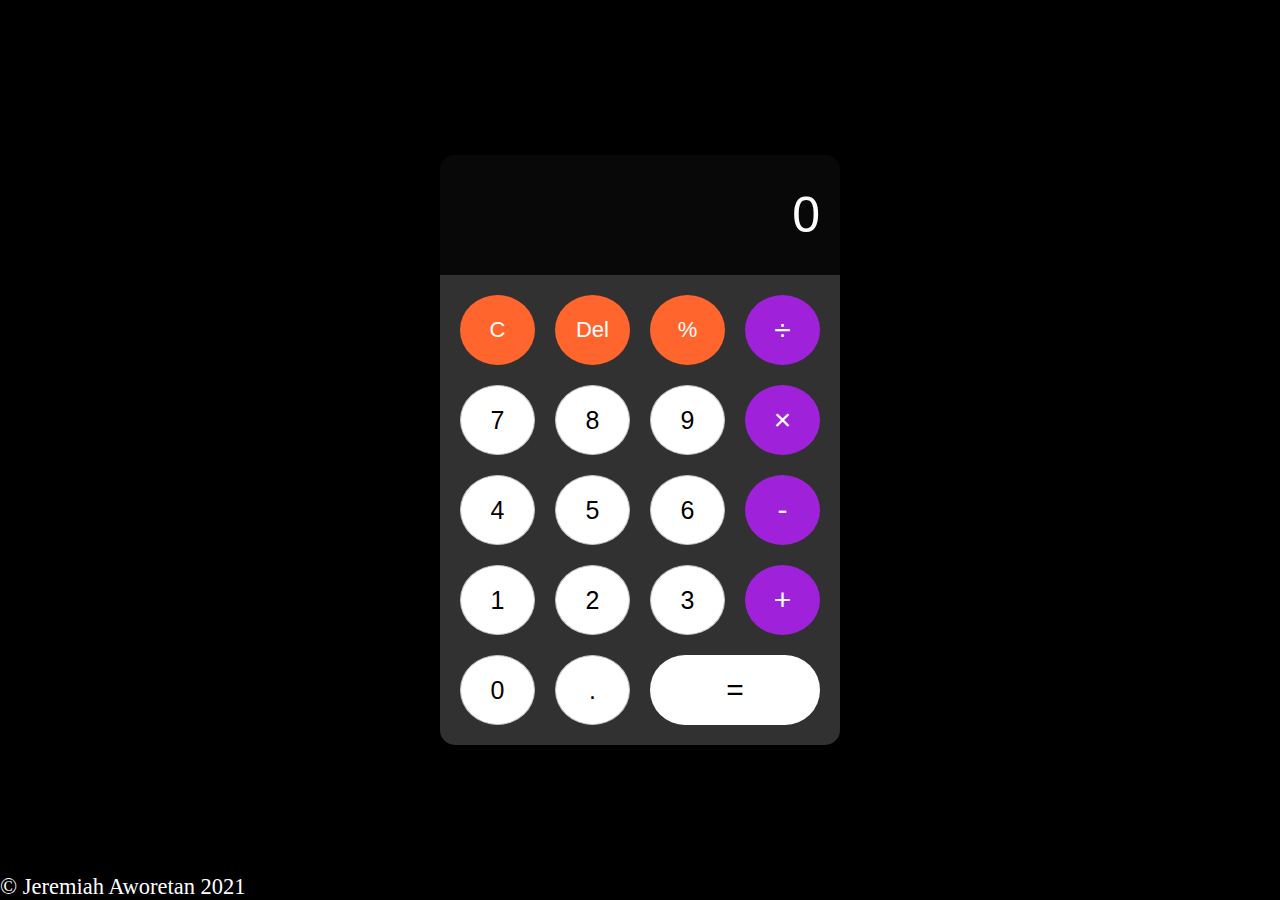
==== index.html @ 485406ac "new buttons and updated design" ====
<!DOCTYPE html>
<html lang="en" dir="ltr">
  <head>
    <meta charset="utf-8">
    <title>Simple Calculator App</title>
    <link rel="stylesheet" href="style.css">
  </head>
  <body>
    <div class="calculator">
      <div id="calculator-screen"><input type="text" class="calculator-screen" value="0" disabled></div>
      <div class="calculator-keys">
        <button type="button" class="all-clear orange-button" value="all-clear">C</button>
        <button type="button" class="delete orange-button" value="+">Del</button>
        <button type="button" class="operator orange-button" value="%">%</button>
        <button type="button" class="operator" value="/">&divide;</button>
        <button type="button" value="7">7</button>
        <button type="button" value="8">8</button>
        <button type="button" value="9">9</button>
        <button type="button" class="operator" value="*">&times;</button>
        <button type="button" value="4">4</button>
        <button type="button" value="5">5</button>
        <button type="button" value="6">6</button>
        <button type="button" class="operator" value="-">-</button>
        <button type="button" value="1">1</button>
        <button type="button" value="2">2</button>
        <button type="button" value="3">3</button>
        <button type="button" class="operator" value="+">+</button>
        <button type="button" value="0">0</button>
        <button type="button" class="decimal" value=".">.</button>
        <button type="button" class="operator equal-sign" value="=">=</button>
      </div>
    </div>
    <div class="copyright">
      &copy; <a href="github.com/jeremyetan" title="Github Profile">Jeremiah Aworetan</a>  2021
    </div>
    <script type="text/javascript" src="script.js"></script>
  </body>
</html>
---- style.css ----
html {
  font-size: 62.5%;
  box-sizing: border-box;
  height: 100%;
}

*, *::before, *::after {
  margin: 0;
  padding: 0;
  box-sizing: inherit;
}

body {
  background: linear-gradient(rgba(0, 0, 0, .9), rgba(0, 0, 0, .9)), url("https://t3.ftcdn.net/jpg/02/58/94/74/240_F_258947425_FdwXFXX5zxm5hqOi3vtZgpYJ7vbqqGHw.jpg");
  background-repeat: repeat;
  background-position: center;
  background-size: 100% 100%;
  background-color: black;
}

.calculator {
  border: 1px transparent rgb(133, 123, 123);
  border-radius: 15px;
  position: absolute;
  top: 50%;
  left: 50%;
  transform: translate(-50%, -50%); /* used to select horizontal and vertical direction/coordinates */
  width: 400px;
  max-width: fit-content; /* resizes as your browser window resizes */
  box-shadow: rgba(0, 0, 0, 1) 0px 54px 55px, rgba(0, 0, 0, 0.12) 0px -12px 30px, rgba(0, 0, 0, 0.12) 0px 4px 6px, rgba(0, 0, 0, 0.17) 0px 12px 13px, rgba(0, 0, 0, 0.09) 0px -3px 5px;
  background-color: rgb(49, 49, 49);
}

.calculator-screen {
  width: 100%;
  height: 120px;
  font-size: 5rem;
  border: none;
  background-color: #000000d2;
  color: white;
  text-align: right;
  padding-right: 20px;
  padding-left: 10px;
}

.calculator-keys {
  display: grid;
  grid-template-columns: 1fr 1fr 1fr 1fr; /*you can use the 'repeat' keyword - repeat(4, 1fr); */
  grid-gap: 20px 20px; /*grid-gap: grid-row-gap grid-column-gap; */
  padding: 20px;
}

.operator {
  color: #fcfdfd;
  background-color: rgb(159, 33, 218);
  border-color: transparent;
  font-size: 3rem;
}

.operator:hover { background-color: rgb(179, 74, 228); } .operator:active { background-color: rgb(159, 33, 218); }

button {
  height: 70px;
  background-color: white;
  border-radius: 50%;
  border: 1px solid #c4c4c4;
  font-size: 2.5rem;
  color: black;
}

button:hover { background-color: rgb(175, 172, 172); } button:active { background-color: white; }

.equal-sign {
  background-color: white;
  border-color: transparent;
  border-radius: 50px;
  color: black;
  width: 100%;
  grid-area: 5 / 3 / 6 / 5; /*grid-area: grid-row-start / grid-column-start / grid-row-end / grid-column-end; */
}

.equal-sign:hover { background-color: rgb(175, 172, 172); } .equal-sign:active { background-color: white; }

a {
  text-decoration: none;
  color: white;
}

a:hover {
  text-decoration: underline;
  color: rgb(187, 187, 255);
}

a:active { text-decoration: none; } a:visited { color: white }

.orange-button {
  background-color: rgb(255, 101, 45);
  border-color: transparent;
  color: white;
  font-size: 2.2rem;
}

.orange-button:hover { background-color: rgb(252, 138, 101); } .orange-button:active { background-color: rgb(255, 101, 45); }

.copyright {
  font-size: 2.5vmin;
  position: absolute;
  bottom: 0;
  color: white;
  width: 100%;
}
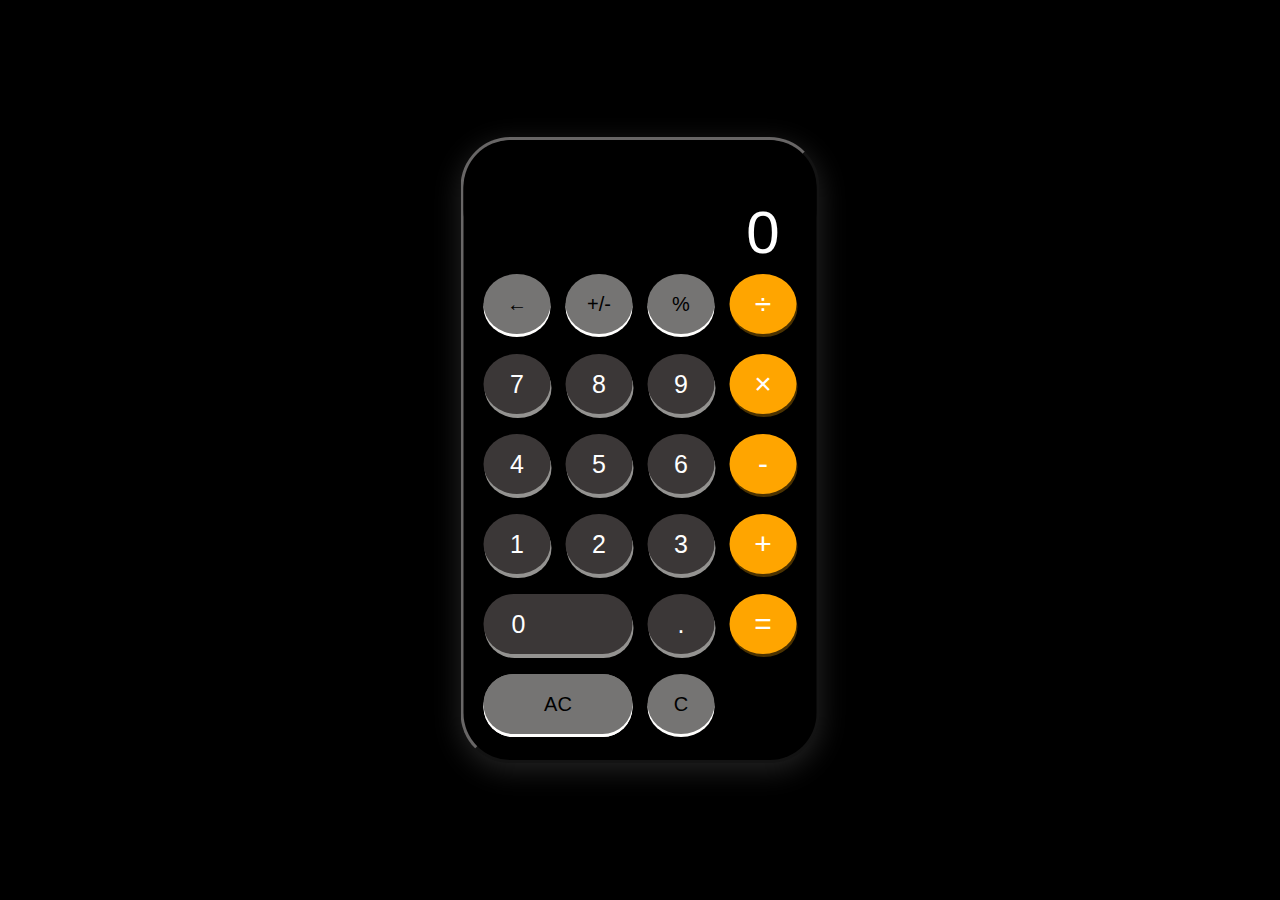
==== commit 500fa4db: "renamed the clear class to clear-screen" ====
--- a/index.html
+++ b/index.html
@@ -9,9 +9,10 @@
     <div class="calculator">
       <div id="calculator-screen"><input type="text" class="calculator-screen" value="0" disabled></div>
       <div class="calculator-keys">
-        <button type="button" class="all-clear orange-button" value="all-clear">C</button>
-        <button type="button" class="delete orange-button" value="+">Del</button>
-        <button type="button" class="operator orange-button" value="%">%</button>
+        <button type="button" class="delete top-row-button">&larr;</button>
+        <button type="button" class="all-clear top-row-button" value="all-clear">AC</button>
+        <button type="button" class="plus-minus top-row-button" value="plus-minus">+/-</button>
+        <button type="button" class="operator top-row-button" value="%">%</button>
         <button type="button" class="operator" value="/">&divide;</button>
         <button type="button" value="7">7</button>
         <button type="button" value="8">8</button>
@@ -25,13 +26,12 @@
         <button type="button" value="2">2</button>
         <button type="button" value="3">3</button>
         <button type="button" class="operator" value="+">+</button>
-        <button type="button" value="0">0</button>
+        <button type="button" value="0" class="zero-button">0</button>
         <button type="button" class="decimal" value=".">.</button>
         <button type="button" class="operator equal-sign" value="=">=</button>
+        <button type="button" class="all-clear top-row-button" value="all-clear">AC</span></button>
+        <button type="button" class="clear-screen top-row-button" value="clear">C</button>
       </div>
-    </div>
-    <div class="copyright">
-      &copy; <a href="github.com/jeremyetan" title="Github Profile">Jeremiah Aworetan</a>  2021
     </div>
     <script type="text/javascript" src="script.js"></script>
   </body>
--- a/style.css
+++ b/style.css
@@ -2,16 +2,19 @@
   font-size: 62.5%;
   box-sizing: border-box;
   height: 100%;
+  user-select: none;
 }
 
 *, *::before, *::after {
   margin: 0;
   padding: 0;
   box-sizing: inherit;
+  font-family: Arial, Helvetica, sans-serif;
 }
 
 body {
-  background: linear-gradient(rgba(0, 0, 0, .9), rgba(0, 0, 0, .9)), url("https://t3.ftcdn.net/jpg/02/58/94/74/240_F_258947425_FdwXFXX5zxm5hqOi3vtZgpYJ7vbqqGHw.jpg");
+  background: linear-gradient(rgba(0, 0, 0, .9), rgba(0, 0, 0, .95)),
+    url("https://t3.ftcdn.net/jpg/02/58/94/74/240_F_258947425_FdwXFXX5zxm5hqOi3vtZgpYJ7vbqqGHw.jpg");
   background-repeat: repeat;
   background-position: center;
   background-size: 100% 100%;
@@ -19,93 +22,99 @@
 }
 
 .calculator {
-  border: 1px transparent rgb(133, 123, 123);
-  border-radius: 15px;
+  border: 3px outset rgb(104, 102, 102);
+  border-radius: 50px;
   position: absolute;
   top: 50%;
   left: 50%;
-  transform: translate(-50%, -50%); /* used to select horizontal and vertical direction/coordinates */
-  width: 400px;
-  max-width: fit-content; /* resizes as your browser window resizes */
-  box-shadow: rgba(0, 0, 0, 1) 0px 54px 55px, rgba(0, 0, 0, 0.12) 0px -12px 30px, rgba(0, 0, 0, 0.12) 0px 4px 6px, rgba(0, 0, 0, 0.17) 0px 12px 13px, rgba(0, 0, 0, 0.09) 0px -3px 5px;
-  background-color: rgb(49, 49, 49);
+  transform: translate(-50%, -50%);
+  width: 359px;
+  max-width: fit-content;
+  box-shadow: rgba(255, 255, 255, 0.14) 0px 7px 29px 0px;
+  background-color: black;
 }
 
 .calculator-screen {
   width: 100%;
   height: 120px;
-  font-size: 5rem;
   border: none;
-  background-color: #000000d2;
+  border-radius: 50px;
+  background-color: black;
   color: white;
   text-align: right;
-  padding-right: 20px;
-  padding-left: 10px;
+  padding-right: 37px;
+  padding-left: 30px;
+  padding-top: 65px;
+  font-size: 6rem;
+  font-weight: 100;
 }
 
 .calculator-keys {
   display: grid;
-  grid-template-columns: 1fr 1fr 1fr 1fr; /*you can use the 'repeat' keyword - repeat(4, 1fr); */
-  grid-gap: 20px 20px; /*grid-gap: grid-row-gap grid-column-gap; */
+  grid-template-columns: 1fr 1fr 1fr 1fr; /*or repeat(4, 1fr); */
+  /*grid-gap: grid-row-gap grid-column-gap; */
+  grid-gap: 20px 15px;
   padding: 20px;
 }
 
-.operator {
-  color: #fcfdfd;
-  background-color: rgb(159, 33, 218);
-  border-color: transparent;
-  font-size: 3rem;
+button {
+  height: 60px;
+  background-color: rgb(59, 55, 55);
+  border-radius: 50%;
+  border: none;
+  font-size: 2.5rem;
+  color: white;
+  cursor: pointer;
+  transform: translateY(-6px);
+  box-shadow: 1px 4px rgb(148, 147, 145);
 }
 
-.operator:hover { background-color: rgb(179, 74, 228); } .operator:active { background-color: rgb(159, 33, 218); }
-
-button {
-  height: 70px;
-  background-color: white;
-  border-radius: 50%;
-  border: 1px solid #c4c4c4;
-  font-size: 2.5rem;
-  color: black;
+button:hover {
+  background-color: rgb(100, 100, 100);
+  
 }
 
-button:hover { background-color: rgb(175, 172, 172); } button:active { background-color: white; }
-
-.equal-sign {
-  background-color: white;
-  border-color: transparent;
-  border-radius: 50px;
-  color: black;
-  width: 100%;
-  grid-area: 5 / 3 / 6 / 5; /*grid-area: grid-row-start / grid-column-start / grid-row-end / grid-column-end; */
+button:active {
+  background-color: rgb(59, 55, 55);
+  transform: scale(0.95);
+  box-shadow: 0px 0px transparent;
 }
 
-.equal-sign:hover { background-color: rgb(175, 172, 172); } .equal-sign:active { background-color: white; }
-
-a {
-  text-decoration: none;
+.operator {
   color: white;
+  background-color: orange;
+  font-size: 3rem;
+  box-shadow: 1px 3px rgb(75, 50, 1);
 }
 
-a:hover {
-  text-decoration: underline;
-  color: rgb(187, 187, 255);
+.operator:hover { background-color: rgb(207, 135, 0); }
+
+.operator:active { background-color: orange; }
+
+.top-row-button {
+  background-color: rgb(117, 116, 115);
+  color: black;
+  font-size: 2rem;
+  box-shadow: 0px 3px rgb(255, 254, 253);
 }
 
-a:active { text-decoration: none; } a:visited { color: white }
+.top-row-button:hover { background-color: rgb(85, 85, 85); }
 
-.orange-button {
-  background-color: rgb(255, 101, 45);
-  border-color: transparent;
-  color: white;
-  font-size: 2.2rem;
+.top-row-button:active { background-color: rgb(117, 116, 115); }
+
+.zero-button {
+  grid-area: 5 / 1 / 6 / 3;
+  border-radius: 50px;
+  text-align: left;
+  padding-left: 28px;
 }
 
-.orange-button:hover { background-color: rgb(252, 138, 101); } .orange-button:active { background-color: rgb(255, 101, 45); }
+.all-clear {
+  grid-area: 6 / 1 / 7 / 3;
+  border-radius: 50px;
+}
 
-.copyright {
-  font-size: 2.5vmin;
-  position: absolute;
-  bottom: 0;
-  color: white;
-  width: 100%;
+.clear {
+  grid-area: 6 / 3 / 7 / 5;
+  border-radius: 50px;
 }
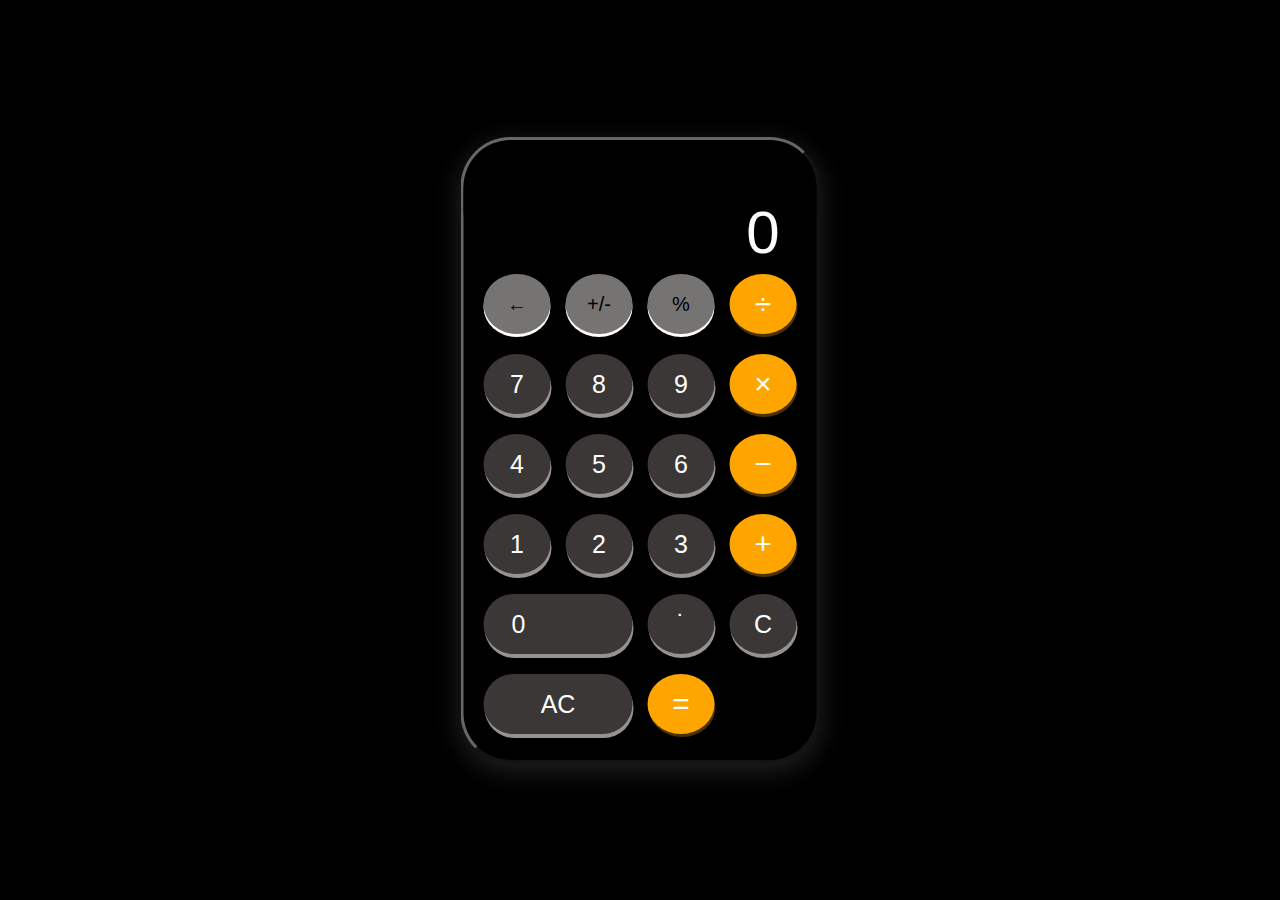
==== commit 49a6243f: "rearranged buttons" ====
--- a/index.html
+++ b/index.html
@@ -7,30 +7,78 @@
   </head>
   <body>
     <div class="calculator">
-      <div id="calculator-screen"><input type="text" class="calculator-screen" value="0" disabled></div>
+      <div id="calculator-screen">
+        <input type="text" class="calculator-screen" value="0" disabled>
+      </div>
       <div class="calculator-keys">
-        <button type="button" class="delete top-row-button">&larr;</button>
-        <button type="button" class="all-clear top-row-button" value="all-clear">AC</button>
-        <button type="button" class="plus-minus top-row-button" value="plus-minus">+/-</button>
-        <button type="button" class="operator top-row-button" value="%">%</button>
-        <button type="button" class="operator" value="/">&divide;</button>
-        <button type="button" value="7">7</button>
-        <button type="button" value="8">8</button>
-        <button type="button" value="9">9</button>
-        <button type="button" class="operator" value="*">&times;</button>
-        <button type="button" value="4">4</button>
-        <button type="button" value="5">5</button>
-        <button type="button" value="6">6</button>
-        <button type="button" class="operator" value="-">-</button>
-        <button type="button" value="1">1</button>
-        <button type="button" value="2">2</button>
-        <button type="button" value="3">3</button>
-        <button type="button" class="operator" value="+">+</button>
-        <button type="button" value="0" class="zero-button">0</button>
-        <button type="button" class="decimal" value=".">.</button>
-        <button type="button" class="operator equal-sign" value="=">=</button>
-        <button type="button" class="all-clear top-row-button" value="all-clear">AC</span></button>
-        <button type="button" class="clear-screen top-row-button" value="clear">C</button>
+        <button type="button" class="delete top-row-button">
+          <span class="animation">&larr;</span>
+        </button>
+        <button type="button" class="plus-minus top-row-button" value="plus-minus">
+          <span class="animation">+/-</span>
+        </button>
+        <button type="button" class="operator top-row-button" value="%">
+          <span class="animation">&#37;</span>
+        </button>
+        <button type="button" class="operator" value="/">
+          <span class="animation">&divide;</span>
+        </button>
+
+        <button type="button" value="7">
+          <span class="animation">7</span>
+        </button>
+        <button type="button" value="8">
+          <span class="animation">8</span>
+        </button>
+        <button type="button" value="9">
+          <span class="animation">9</span>
+        </button>
+        <button type="button" class="operator" value="*">
+          <span class="animation">&times;</span>
+        </button>
+
+        <button type="button" value="4">
+          <span class="animation">4</span>
+        </button>
+        <button type="button" value="5">
+          <span class="animation">5</span>
+        </button>
+        <button type="button" value="6">
+          <span class="animation">6</span>
+        </button>
+        <button type="button" class="operator" value="-">
+          <span class="animation">&minus;</span>
+        </button>
+
+        <button type="button" value="1">
+          <span class="animation">1</span>
+        </button>
+        <button type="button" value="2">
+          <span class="animation">2</span>
+        </button>
+        <button type="button" value="3">
+          <span class="animation">3</span>
+        </button>
+        <button type="button" class="operator" value="+">
+          <span class="animation">&plus;</span>
+        </button>
+
+        <button type="button" value="0" class="zero-button">
+          <span class="animation">0</span>
+        </button>
+        <button type="button" class="decimal" value=".">
+          <span class="animation">&dot;</span>
+        </button>
+        <button type="button" class="clear-screen" value="clear">
+          <span class="animation">C</span>
+        </button>
+        <button type="button" class="operator equal-sign" value="=">
+          <span class="animation">&equals;</span>
+        </button>
+
+        <button type="button" class="all-clear" value="all-clear">
+          <span class="animation">AC</span>
+        </button>
       </div>
     </div>
     <script type="text/javascript" src="script.js"></script>
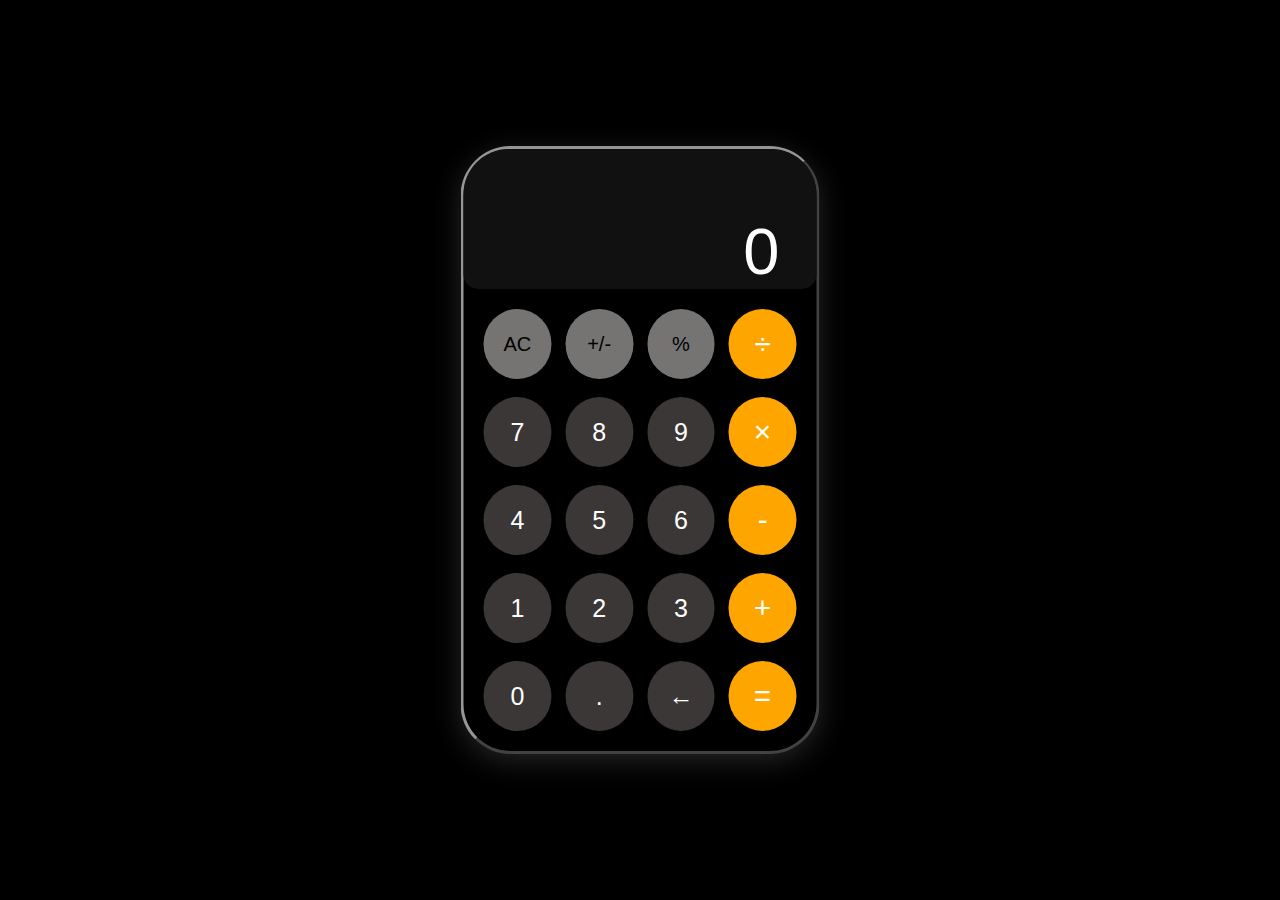
==== commit f3bced21: "minor changes" ====
--- a/index.html
+++ b/index.html
@@ -7,78 +7,28 @@
   </head>
   <body>
     <div class="calculator">
-      <div id="calculator-screen">
-        <input type="text" class="calculator-screen" value="0" disabled>
-      </div>
+      <div id="calculator-screen"><input type="text" class="calculator-screen" value="0" disabled></div>
       <div class="calculator-keys">
-        <button type="button" class="delete top-row-button">
-          <span class="animation">&larr;</span>
-        </button>
-        <button type="button" class="plus-minus top-row-button" value="plus-minus">
-          <span class="animation">+/-</span>
-        </button>
-        <button type="button" class="operator top-row-button" value="%">
-          <span class="animation">&#37;</span>
-        </button>
-        <button type="button" class="operator" value="/">
-          <span class="animation">&divide;</span>
-        </button>
-
-        <button type="button" value="7">
-          <span class="animation">7</span>
-        </button>
-        <button type="button" value="8">
-          <span class="animation">8</span>
-        </button>
-        <button type="button" value="9">
-          <span class="animation">9</span>
-        </button>
-        <button type="button" class="operator" value="*">
-          <span class="animation">&times;</span>
-        </button>
-
-        <button type="button" value="4">
-          <span class="animation">4</span>
-        </button>
-        <button type="button" value="5">
-          <span class="animation">5</span>
-        </button>
-        <button type="button" value="6">
-          <span class="animation">6</span>
-        </button>
-        <button type="button" class="operator" value="-">
-          <span class="animation">&minus;</span>
-        </button>
-
-        <button type="button" value="1">
-          <span class="animation">1</span>
-        </button>
-        <button type="button" value="2">
-          <span class="animation">2</span>
-        </button>
-        <button type="button" value="3">
-          <span class="animation">3</span>
-        </button>
-        <button type="button" class="operator" value="+">
-          <span class="animation">&plus;</span>
-        </button>
-
-        <button type="button" value="0" class="zero-button">
-          <span class="animation">0</span>
-        </button>
-        <button type="button" class="decimal" value=".">
-          <span class="animation">&dot;</span>
-        </button>
-        <button type="button" class="clear-screen" value="clear">
-          <span class="animation">C</span>
-        </button>
-        <button type="button" class="operator equal-sign" value="=">
-          <span class="animation">&equals;</span>
-        </button>
-
-        <button type="button" class="all-clear" value="all-clear">
-          <span class="animation">AC</span>
-        </button>
+        <button type="button" class="all-clear top-row-button" value="all-clear" title="all clear">AC</span></button>
+        <button type="button" class="plus-minus top-row-button" value="plus-minus" title="plus or minus">+/-</button>
+        <button type="button" class="operator top-row-button percent" value="%" title="percentage">%</button>
+        <button type="button" class="operator" value="/" title="divide">&divide;</button>
+        <button type="button" value="7" title="seven">7</button>
+        <button type="button" value="8" title="eight">8</button>
+        <button type="button" value="9" title="nine">9</button>
+        <button type="button" class="operator" value="*" title="multiply">&times;</button>
+        <button type="button" value="4" title="four">4</button>
+        <button type="button" value="5" title="five">5</button>
+        <button type="button" value="6" title="six">6</button>
+        <button type="button" class="operator" value="-" title="subtract">-</button>
+        <button type="button" value="1" title="one">1</button>
+        <button type="button" value="2" title="two">2</button>
+        <button type="button" value="3" title="three">3</button>
+        <button type="button" class="operator" value="+"  title="add">+</button>
+        <button type="button" value="0" class="zero-button" title="zero">0</button>
+        <button type="button" class="decimal" value="." title="decimal">.</button>
+        <button type="button" class="delete" title="backspace">&larr;</button>
+        <button type="button" class="operator equal-sign" value="=" title="calculate">=</button>
       </div>
     </div>
     <script type="text/javascript" src="script.js"></script>
--- a/style.css
+++ b/style.css
@@ -22,7 +22,7 @@
 }
 
 .calculator {
-  border: 3px outset rgb(104, 102, 102);
+  border: 3px outset rgb(150, 150, 150);
   border-radius: 50px;
   position: absolute;
   top: 50%;
@@ -36,16 +36,18 @@
 
 .calculator-screen {
   width: 100%;
-  height: 120px;
+  height: 140px;
   border: none;
-  border-radius: 50px;
-  background-color: black;
+  border-radius: 45px;
+  border-bottom-left-radius: 15px;
+  border-bottom-right-radius: 15px;
+  background-color: rgb(17, 17, 17);
   color: white;
   text-align: right;
   padding-right: 37px;
   padding-left: 30px;
   padding-top: 65px;
-  font-size: 6rem;
+  font-size: 6.5rem;
   font-weight: 100;
 }
 
@@ -53,68 +55,50 @@
   display: grid;
   grid-template-columns: 1fr 1fr 1fr 1fr; /*or repeat(4, 1fr); */
   /*grid-gap: grid-row-gap grid-column-gap; */
-  grid-gap: 20px 15px;
+  grid-gap: 18px 14px;
   padding: 20px;
 }
 
 button {
-  height: 60px;
+  height: 70px;
   background-color: rgb(59, 55, 55);
   border-radius: 50%;
   border: none;
   font-size: 2.5rem;
   color: white;
   cursor: pointer;
-  transform: translateY(-6px);
-  box-shadow: 1px 4px rgb(148, 147, 145);
 }
 
-button:hover {
-  background-color: rgb(100, 100, 100);
-  
-}
+button:hover { background-color: rgb(100, 100, 100); }
 
 button:active {
   background-color: rgb(59, 55, 55);
   transform: scale(0.95);
-  box-shadow: 0px 0px transparent;
 }
 
 .operator {
   color: white;
   background-color: orange;
   font-size: 3rem;
-  box-shadow: 1px 3px rgb(75, 50, 1);
 }
 
-.operator:hover { background-color: rgb(207, 135, 0); }
+.operator:hover { background-color: rgb(253, 195, 87); }
 
 .operator:active { background-color: orange; }
+
+.operator:focus {
+  background-color: white;
+  color: orange;
+}
 
 .top-row-button {
   background-color: rgb(117, 116, 115);
   color: black;
   font-size: 2rem;
-  box-shadow: 0px 3px rgb(255, 254, 253);
 }
 
-.top-row-button:hover { background-color: rgb(85, 85, 85); }
+.top-row-button:hover { background-color: rgb(190, 189, 189); }
 
 .top-row-button:active { background-color: rgb(117, 116, 115); }
 
-.zero-button {
-  grid-area: 5 / 1 / 6 / 3;
-  border-radius: 50px;
-  text-align: left;
-  padding-left: 28px;
-}
-
-.all-clear {
-  grid-area: 6 / 1 / 7 / 3;
-  border-radius: 50px;
-}
-
-.clear {
-  grid-area: 6 / 3 / 7 / 5;
-  border-radius: 50px;
-}
+.percent:focus { color: black }
